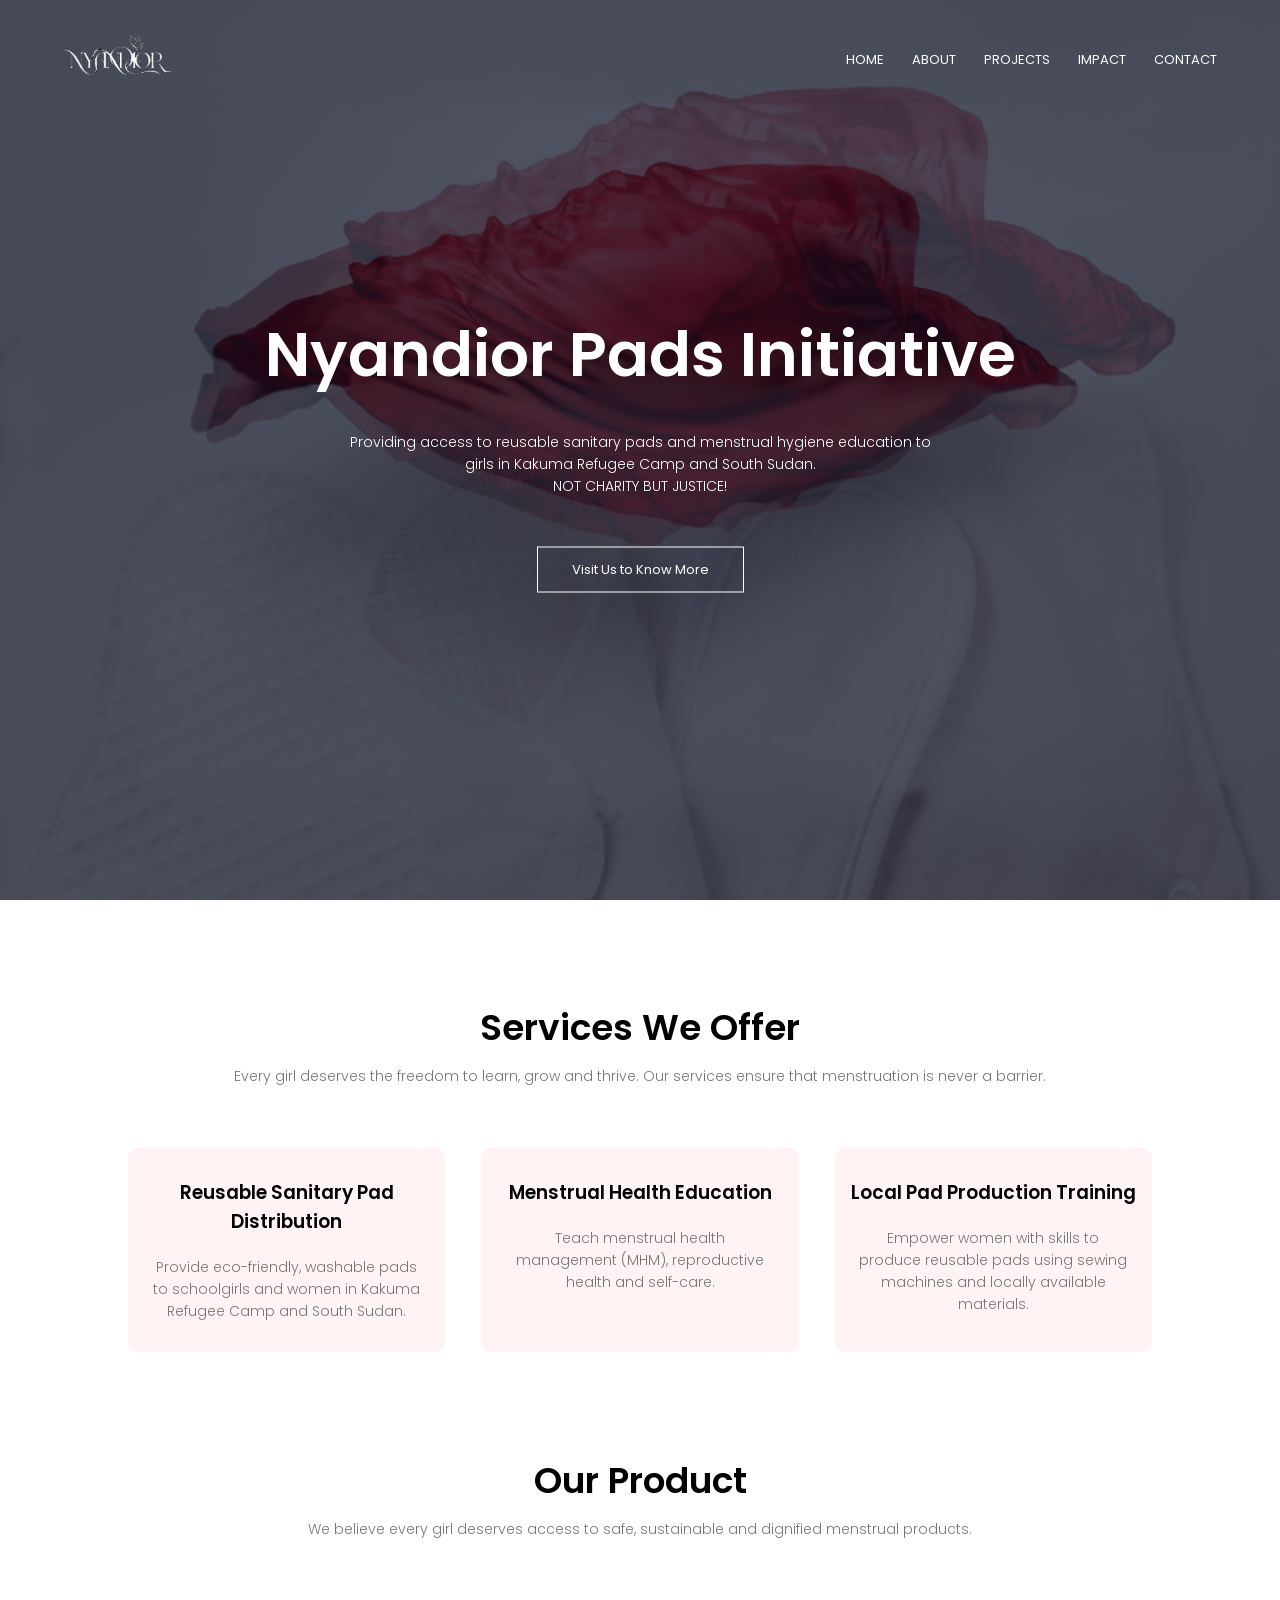
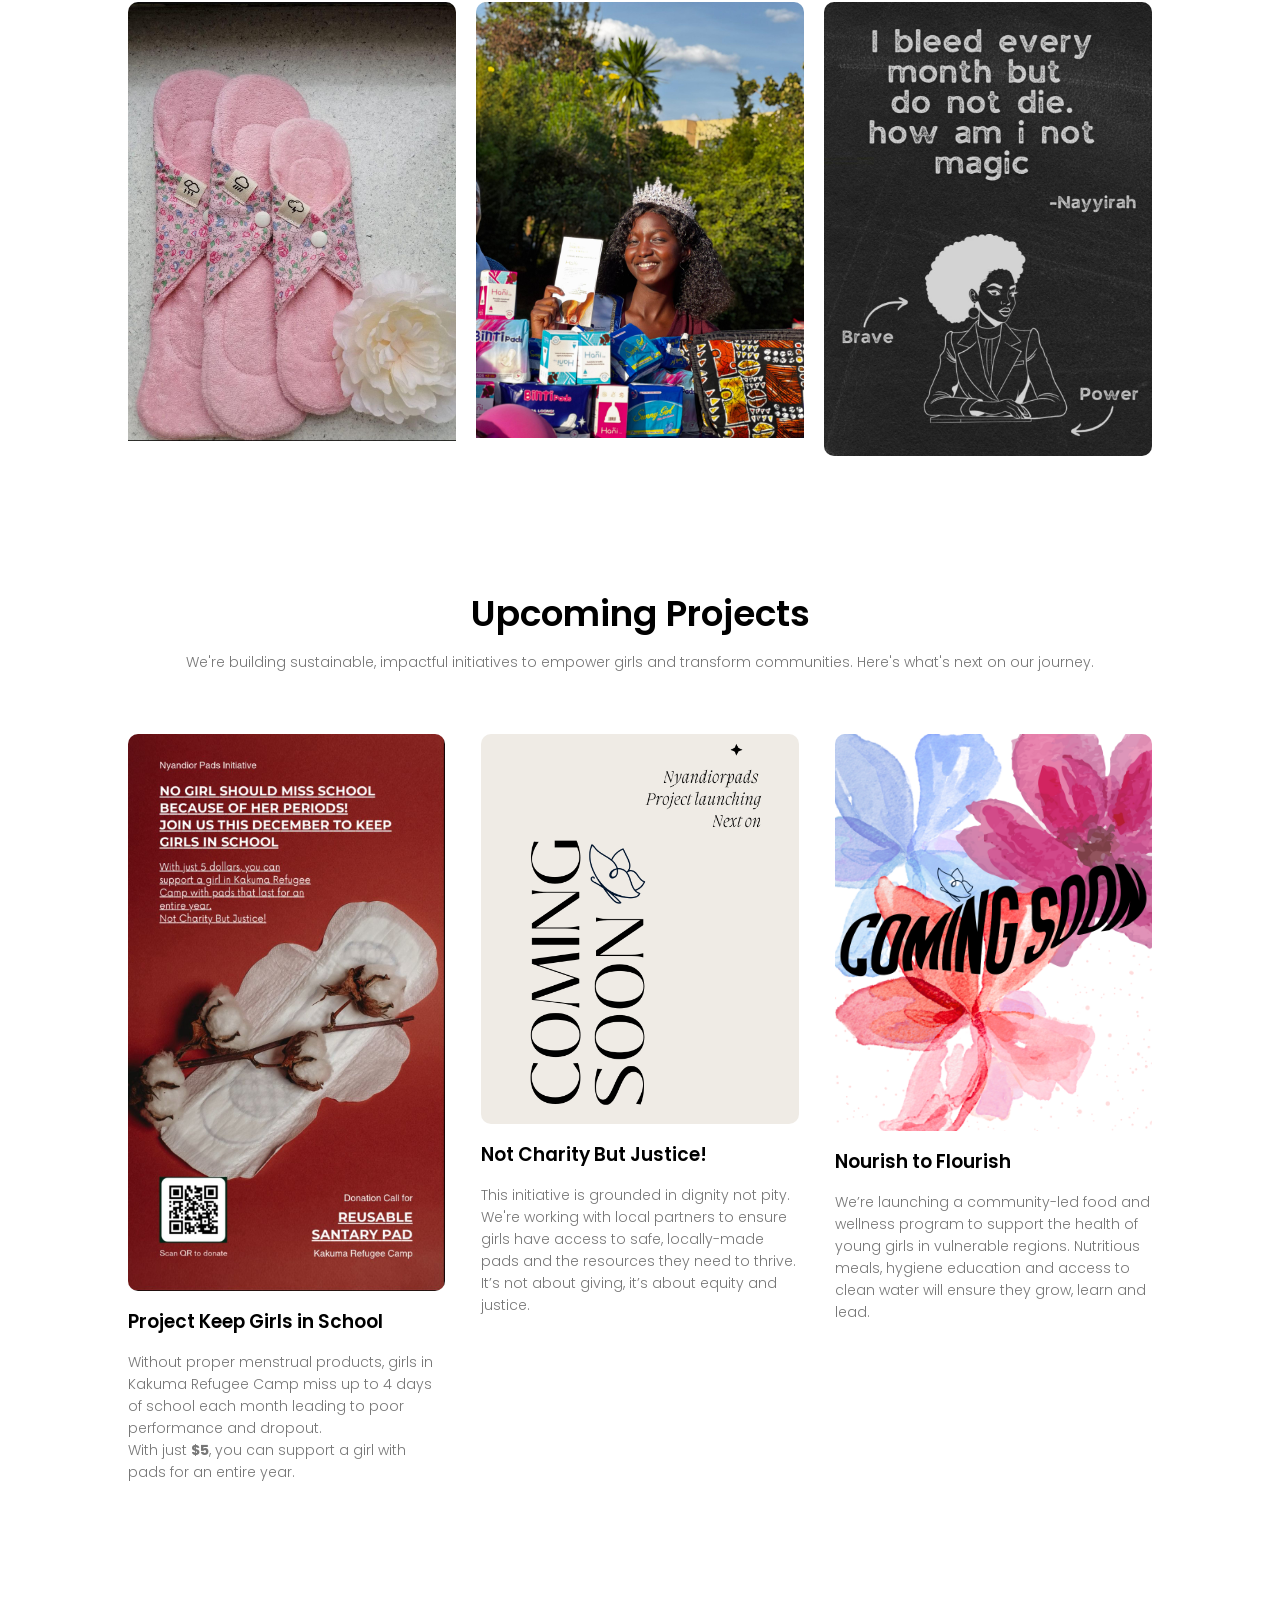
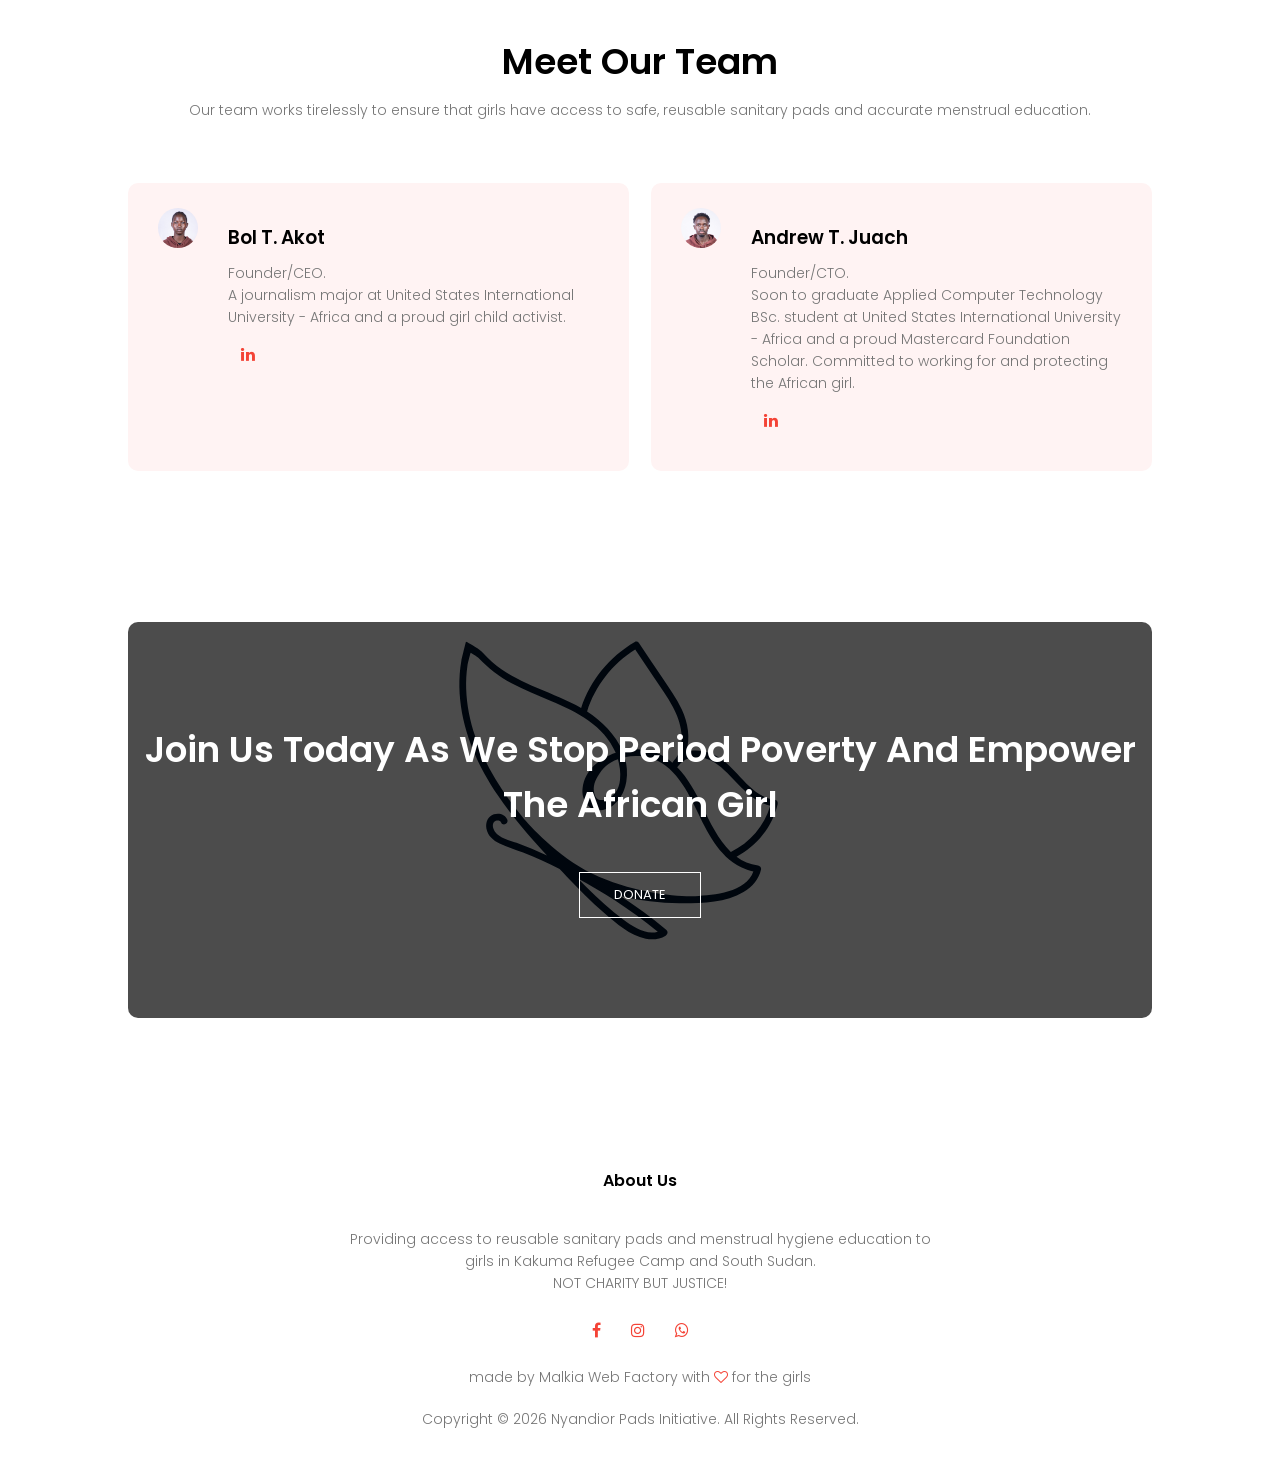
==== index.html @ 102c5cc3 "Launch Nyandior Pads Initiative website Replace the archived upload with the site source:  - Five pa" ====
<!DOCTYPE html>
<html lang="en">
<head>
<meta charset="utf-8">
<meta name="viewport" content="width=device-width, initial-scale=1.0">
<meta name="description" content="Nyandior Pads Initiative provides reusable sanitary pads and menstrual health education to girls in Kakuma Refugee Camp and South Sudan. Not charity but justice.">
<meta property="og:title" content="Nyandior Pads Initiative">
<meta property="og:description" content="Nyandior Pads Initiative provides reusable sanitary pads and menstrual health education to girls in Kakuma Refugee Camp and South Sudan. Not charity but justice.">
<meta property="og:type" content="website">
<title>Nyandior Pads Initiative</title>
<link rel="stylesheet" href="style.css">
<link href="https://fonts.googleapis.com/css?family=Poppins:100,200,300,400,600,700&display=swap" rel="stylesheet">
<link rel="stylesheet" href="https://cdnjs.cloudflare.com/ajax/libs/font-awesome/4.7.0/css/font-awesome.min.css" integrity="sha512-SfTiTlX6kk+qitfevl/7LibUOeJWlt9rbyDn92a1DqWOw9vWG2MFoays0sgObmWazO5BQPiFucnnEAjpAB+/Sw==" crossorigin="anonymous" referrerpolicy="no-referrer">
</head>
<body>
    <section class="header">
        
        <nav>
            <a href="index.html"><img src="Nyandior/logo.png" alt="Nyandior Pads Initiative logo"></a>
            <div class="nav-links" id="navLinks">  
                <i class="fa fa-close" role="button" aria-label="Close menu"></i>
                <ul>
                    <li><a href="index.html">HOME</a></li>
                    <li><a href="about.html">ABOUT</a></li>
                    <li><a href="course.html">PROJECTS</a></li>
                    <li><a href="blog.html">IMPACT</a></li>
                    <li><a href="contact.html">CONTACT</a></li>
                </ul>
            </div>
            <i class="fa fa-bars" role="button" aria-label="Open menu"></i>
        </nav>
        
        <div class="text-box">
            <h1>Nyandior Pads Initiative</h1>
            <p>Providing access to reusable sanitary pads and menstrual hygiene education to <br>girls in Kakuma Refugee Camp and South Sudan.<br>NOT CHARITY BUT JUSTICE!</p>
            <a href="blog.html" class="hero-btn">Visit Us to Know More</a>
        </div>
    </section>
    
<!---------- Service ----------->
    
    <section class="course">
        <h1>Services We Offer</h1>
        <p>Every girl deserves the freedom to learn, grow and thrive. Our services ensure that menstruation is never a barrier.</p>
        <div class="row">
            <div class="course-col">
                <h3>Reusable Sanitary Pad Distribution</h3>
                <p>Provide eco-friendly, washable pads to schoolgirls and women in Kakuma Refugee Camp and South Sudan.<br> </p>
            </div>
            <div class="course-col">
                <h3>Menstrual Health Education</h3>
                <p>Teach menstrual health management (MHM), reproductive health and self-care.</p>
            </div>
            <div class="course-col">
                <h3>Local Pad Production Training</h3>
                <p>Empower women with skills to produce reusable pads using sewing machines and locally available materials.</p>
            </div>
        </div>
    </section>
    
<!---------- Product ---------->
    
    <section class="campus">
        <h1>Our Product</h1>
        <p>We believe every girl deserves access to safe, sustainable and dignified menstrual products.</p>
            <div class="row">
                <div class="campus-col">
                    <img src="Nyandior/Photo1.jpeg" alt="Three pink reusable cloth sanitary pads with floral wings" loading="lazy">
                    <div class="layer">
                        <h3>REUSABLES</h3>
                    </div>
                </div>
                <div class="campus-col">
                    <img src="Nyandior/Photo2.jpeg" alt="A smiling young woman wearing a tiara, standing behind a table of sanitary pads and menstrual cups" loading="lazy">
                    <div class="layer">
                        <h3>DISPOSABLES</h3>
                    </div>
                </div>
                <div class="campus-col">
                    <img src="Nyandior/Edu..jpeg" alt="Poster quoting Nayyirah: I bleed every month but do not die, how am I not magic" loading="lazy">
                    <div class="layer">
                        <h3>EMPOWERMENT</h3>
                    </div>
                </div>
                
            </div>
    </section>
    
<!---------- projects ---------->
    
    <section class="facility">
        <h1>Upcoming Projects</h1>
        <p>We're building sustainable, impactful initiatives to empower girls and transform communities. Here's what's next on our journey.</p>
            <div class="row">
                <div class="facility-col">
                    <img src="Nyandior/NyandiorPads3.jpeg" alt="Keep Girls in School donation poster: $5 supports a girl with pads for a year" loading="lazy">
                    <h3>Project Keep Girls in School</h3>
                    <p>Without proper menstrual products, girls in Kakuma Refugee Camp miss up to 4 days of school each month leading to poor performance and dropout.<br>With just <strong>$5</strong>, you can support a girl with pads for an entire year.</p>
                </div>
                <div class="facility-col">
                    <img src="Nyandior/launching.png" alt="Coming soon: Nyandior Pads project launching next" loading="lazy">
                    <h3>Not Charity But Justice!</h3>
                    <p>This initiative is grounded in dignity not pity. We're working with local partners to ensure girls have access to safe, locally-made pads and the resources they need to thrive. It’s not about giving, it’s about equity and justice.</p>
                </div>
                <div class="facility-col">
                    <img src="Nyandior/flower.png" alt="Nourish to Flourish project graphic" loading="lazy">
                    <h3>Nourish to Flourish</h3>
                    <p>We’re launching a community-led food and wellness program to support the health of young girls in vulnerable regions. Nutritious meals, hygiene education and access to clean water will ensure they grow, learn and lead.</p>
                </div>
            </div>
    </section>

    
<!---------- team ---------->
    
    <section class="testimonials">
        <h1>Meet Our Team</h1>
        <p>Our team works tirelessly to ensure that girls have access to safe, reusable sanitary pads and accurate menstrual education.</p>
            <div class="row">
                <div class="testimonial-col">
                    <img src="Nyandior/Akot.jpg" alt="Bol T. Akot, Founder and CEO" loading="lazy">
                    <div> 
                        <h3>Bol T. Akot</h3>
                        <p>Founder/CEO. <br>A journalism major at United States International University - Africa and a proud girl child activist.</p>
                        <div class="icons">
                            <a href="https://www.linkedin.com/in/thuony-akot-bol-475263330?utm_source=share&utm_campaign=share_via&utm_content=profile&utm_medium=ios_app"><i class="fa fa-linkedin"></i></a>   
                        </div>
                    </div>
                </div>
                <div class="testimonial-col">
                    <img src="Nyandior/Juach.jpg" alt="Andrew T. Juach, Founder and CTO" loading="lazy">
                    <div>
                        <h3>Andrew T. Juach</h3>
                        <p>Founder/CTO. <br>Soon to graduate Applied Computer Technology BSc. student at United States International University - Africa and a proud Mastercard Foundation Scholar. Committed to working for and protecting the African girl.</p>
                        <div class="icons">
                            <a href="https://www.linkedin.com/in/andrew-t-juach-0b5a00272?utm_source=share&utm_campaign=share_via&utm_content=profile&utm_medium=ios_app"><i class="fa fa-linkedin"></i></a>   
                        </div>
                    </div>
                </div>
                
            </div>
    </section>
    
<!------ Call To Action ------>

<section class="cta">
    
        <h1>Join Us Today As We Stop Period Poverty And Empower The African Girl</h1>
        <a href="https://wa.me/254790454212?text=Hi%2C%20I%27d%20like%20to%20donate%20to%20Nyandior%20Pads." target="_blank" rel="noopener" class="hero-btn">DONATE</a>
    
</section>    
 
<!-------- footer ---------->

<section class="footer">
        <h4>About Us</h4>
        <p>Providing access to reusable sanitary pads and menstrual hygiene education to <br>girls in Kakuma Refugee Camp and South Sudan.<br>NOT CHARITY BUT JUSTICE!</p>
        
        <div class="icons">
            <a href="https://www.facebook.com/share/14EwD2VWBzz/" target="_blank" rel="noopener" aria-label="Facebook"><i class="fa fa-facebook"></i></a>
            <a href="https://www.instagram.com/nyandiorpads.ssd/" target="_blank" rel="noopener" aria-label="Instagram"><i class="fa fa-instagram"></i></a>
            <a href="https://wa.me/254790454212" target="_blank" rel="noopener" aria-label="WhatsApp"><i class="fa fa-whatsapp"></i></a>
        </div>
        <a href="index.html" class="footer-link"><p>made by Malkia Web Factory with <i class="fa fa-heart-o"></i> for the girls</p></a>
        <p>Copyright &#169; 2026 Nyandior Pads Initiative. All Rights Reserved.</p>
</section>    
  
  
<!---- Site script (menu toggle, contact form messages) ---->
<script src="js/main.js"></script>
    
</body>
</html>
---- style.css ----
*{
    margin: 0;
    padding: 0;
    font-family: 'Poppins', sans-serif;
}
.header{
    min-height: 100vh;
    width: 100%;
    background-image: linear-gradient(rgba(4,9,30,0.7),rgba(4,9,30,0.7)),url(Nyandior/PBack.png);
    background-position: center;
    background-size: cover;
    position: relative;
    overflow: hidden;
}

nav{
    display: flex;
    padding: 2% 4%;
    justify-content: space-between;
    align-items: center;
}
nav img{
    width: 135px;
}
/* Show images and the map as blocks so no gap is left underneath them */
nav img, .campus-col img, .facility-col img, .about-col img, .blog-left img, .location iframe,
.contact-col textarea, .comment-form textarea{
    display: block;
}
.nav-links{
    flex: 1;
    text-align: right;
}
.nav-links ul li{
    list-style: none;
    display: inline-block;
    padding: 8px 12px;
    position: relative;
    font-size: 13px;
}
.nav-links ul li a{
    color: #fff;
    text-decoration: none;
    font-size: 13px;
}
.nav-links ul li::after{
    content: '';
    width: 0%;
    height: 2px;
    background: #f44336;
    display: block;
    margin: auto;
    transition: .5s;    
}
.nav-links ul li:hover::after{
    width: 100%;
}
nav .fa{
    display: none;
}

.text-box{
    width: 90%;
    color: #fff;
    position: absolute;
    top: 50%;
    left: 50%;
    transform: translate(-50%, -50%);
    text-align: center;
}
.text-box h1{
    font-size: 62px;
}
.text-box p{
    margin: 20px 0 40px;
    font-size: 14px;
    color: #fff;
}
.hero-btn {
    display: inline-block;
    text-decoration: none;
    color: #fff;
    border: 1px solid #fff;
    padding: 12px 34px;
    font-size: 13px;
    background: transparent;
    position: relative;
    cursor: pointer;
    transition: 1s;
}

.hero-btn:hover{
    border: 1px solid #f44336;
    background: #f44336;
}


@media(max-width: 700px)
{
   .nav-links ul li
    {
        display: block;
    }
    .nav-links
    {
        position: fixed;
        background: #f44336;
        height: 100vh;
        width: 200px;
        top: 0;
        right: -200px;
        text-align: left;
        z-index: 2;
        transition: 0.5s;
    }
    .nav-links ul{
        padding: 30px;
    }
    nav .fa{
        display: block;
        color: #fff;
        margin: 10px;
        font-size: 22px;
        cursor: pointer; 
    }
    .text-box h1{
        font-size: 20px;
    }
}

/*---------- course --------*/

.course{
    width: 80%;
    margin: auto;
    text-align: center;
    padding-top: 100px;
}
h1{
    font-size: 36px;
    font-weight: 600;
}
p{
    color: #777;
    font-size: 14px;
    font-weight: 300;
    line-height: 22px;
    padding: 10px;
}
.row{
    margin-top: 5%;
    display: flex;
    justify-content: space-between;  
}
  
.course-col{
    flex-basis: 31%;
    background: #fff3f3;
    border-radius: 10px;
    margin-bottom: 5%;
    padding: 20px 12px;
    box-sizing: border-box;
    transition: .5s;
}
h3{
    text-align: center;
    font-weight: 600;
    margin: 10px 0;
}
.course-col:hover{
    box-shadow: 0 0 20px 0px rgba(0, 0, 0, 0.2);
}

@media (max-width:700px){
    .row{
        flex-direction: column;
    }
} 

/*---------------- campus ----------------*/

.campus{
    width: 80%;
    margin: auto;
    text-align: center;
    padding-top: 50px;
}
.campus-col{
    flex-basis: 32%;
    border-radius: 10px;
    margin-bottom: 30px;
    position: relative;
    overflow: hidden;
}
.campus-col img{
    width: 100%;
}

.layer{
    background: transparent;
    height: 100%;
    width: 100%;
    top: 0;
    left: 0;
    position: absolute;
    transition: .5s;
}
.layer:hover{
    background: rgba(226, 0, 0, 0.7);
}
.layer h3{
    width: 100%;
    font-weight: 500;
    color: #fff;
    font-size: 26px;
    bottom: 0;
    left: 50%;
    transform: translateX(-50%);
    position: absolute;
    opacity: 0;
    transition: .5s;
}
.layer:hover h3{
    bottom: 49%;
    opacity: 1;
}

/*-------------- Facilities ----------------*/

.facility{
    width: 80%;
    margin: auto;
    text-align: center;
    padding-top: 100px;
}
.facility-col{
    flex-basis: 31%;
    border-radius: 10px;
    margin-bottom: 5%;
    text-align: left;
}
.facility-col img{
    width: 100%;
    border-radius: 10px;
}
.facility-col p{
    padding: 0;
}
.facility-col h3{
    margin-top: 16px;
    margin-bottom: 15px;
    text-align: left;
}

/*---------------- testimonials ------------------*/

.testimonials{
    width: 80%;
    margin: auto;
    padding-top: 100px;
    text-align: center;
}

.testimonial-col{
    flex-basis: 44%;
    border-radius: 10px;
    margin-bottom: 5%;
    text-align: left;
    background: #fff3f3;
    padding: 25px;
    cursor: pointer;
    display: flex;
}
.testimonial-col img{
    height: 40px;
    margin-left: 5px;
    margin-right: 30px;
    border-radius: 50%;
}
.testimonial-col p{
    padding: 0;
}
.testimonial-col h3{
    margin-top: 15px;
    text-align: left;
}
.testimonial-col .fa{
    color: #f44336;
}

@media(max-width:700px){
    .testimonial-col img{
        margin-left: 0px;
        margin-right: 15px;
    }
}

/*-------- Call To Action ----------*/


.cta{
    margin: 100px auto;
    width: 80%;
    background-image: linear-gradient(rgba(0,0,0,0.7),rgba(0,0,0,0.7)),url(Nyandior/Butterfly\ \(1\).png);
    background-position: center;
    background-size: cover;
    border-radius: 10px;
    text-align: center;
    padding: 100px 0;
}
.cta h1{
    color: #fff;
    margin-bottom: 40px; 
    padding: 0; 
}

@media(max-width:700px){
    .cta h1{
        font-size: 24px;
    }
}

/*--------------Footer---------------*/

.footer{
    width: 100%;
    text-align: center;
    padding: 30px 0;
}
.footer h4{
    margin-bottom: 25px;
    margin-top: 20px;
    font-weight: 600;
}

.icons .fa{
    color: #f44336;
    margin: 0 13px;
    cursor: pointer;
    padding: 18px 0;
}
.fa-heart-o{
    color: #f44336;
}


/*--------------- About Us Page --------------*/


.sub-header{
    height: 50vh;
    width: 100%;
    background-image: linear-gradient(rgba(4,9,30,0.7),rgba(4,9,30,0.7)),url(Nyandior/PBack.png);
    background-position: center;
    background-size: cover;
    text-align: center;
    color: #fff;
}
.sub-header h1{
    margin-top: 100px;
}
.about-us{
    width: 80%;
    margin: auto;
    padding-top: 80px;
    padding-bottom: 50px;
}

.about-col{
    flex-basis: 48%;
    padding: 30px 2px;
}
.about-col h1{
    padding-top: 0;
}
.about-col p{
    padding: 15px 0 25px;
}

.hero-btn.red-btn{
    border: 1px solid #f44336;
    background: transparent;
    color: #f44336;
}
.hero-btn.red-btn:hover{
    border: 1px solid #f44336;
    background: #f44336;
    color: #fff;
}
.hero-btn.red-btn::after{
    background: #f44336;
}
.hero-btn.red-btn::before{
    background: #f44336;
}
.content-image{
    flex-basis: 50%;
}
.about-col img{
    width: 100%;
}

/*---------- Blog Page -------------*/

.blog-content{
    width: 80%;
    margin: auto;
    padding: 60px 0;
}
.blog-left{
    flex-basis: 65%;
    /* Keeps the original look of the mission text: line breaks, comment
       heading and donate button were previously sized like a heading */
    font-size: 24px;
    font-weight: 600;
    color: #222;
}
.blog-right{
    flex-basis: 32%;
}
.blog-left img{
    width: 100%;
}
.blog-left h2{
    font-size: 24px;
    color: #222;
    font-weight: 600;
    margin: 30px 0;
}
.blog-left p{
    color: #999;
    padding: 0;
}

.blog-right h3{
    background: #f44336;
    color: #fff;
    padding: 7px 0;
    font-size: 16px;
    margin-bottom: 20px;
}
.blog-right div{
    display: flex;
    align-items: center;
    justify-content: space-between;
    color: #555;
    padding: 8px;
    box-sizing: border-box;
}

.comment-box{
    border: 1px solid #ccc;
    margin: 50px 0;
    padding: 10px 20px;
}

.comment-box h3{
    text-align: left;
}
.comment-form input, .comment-form textarea{
    width: 100%;
    padding: 10px;
    margin: 15px 0;
    box-sizing: border-box;
    border: none;
    outline: none;
    background: #f0f0f0;
}
.comment-form button{
    margin: 10px 0;
}


@media (max-width:700px){
    .sub-header h1{
        font-size: 24px;
    }
} 


/*------- Contact Us Page ------------*/

.location{
    width: 80%;
    margin: auto;
    padding: 80px 0;
}
.location iframe{
    width: 100%;
    border: 0;
}

.contact-us{
    width: 80%;
    margin: auto;
}
.contact-col{
    flex-basis: 48%;
    margin-bottom: 30px;
}

.contact-col div{
    display: flex;
    align-items: center;
    margin-bottom: 40px;
}

.contact-col div .fa{
    font-size: 28px;
    color: #f44336;
    margin: 10px;
    margin-right: 30px;
}
    
.contact-col div p{
    padding: 0;
}
.contact-col div h5{
    font-size: 20px;
    margin-bottom: 5px;
    color: #555;
    font-weight: 400;
    
}
.contact-col input, .contact-col textarea{
    width: 100%;
    padding: 15px;
    margin-bottom: 17px;
    outline: none;
    border: 1px solid #ccc;
    box-sizing: border-box;
}

.contact-col .form-status, .comment-box .form-status{
    padding: 15px;
    margin-bottom: 17px;
    border-radius: 4px;
}
.form-status.success{
    background: #e8f5e9;
    color: #2e7d32;
}
.form-status.error{
    background: #fff3f3;
    color: #c62828;
}
.hp-field{
    position: absolute;
    left: -9999px;
}

.footer-link{
    text-decoration: none;
    color: #777;
}
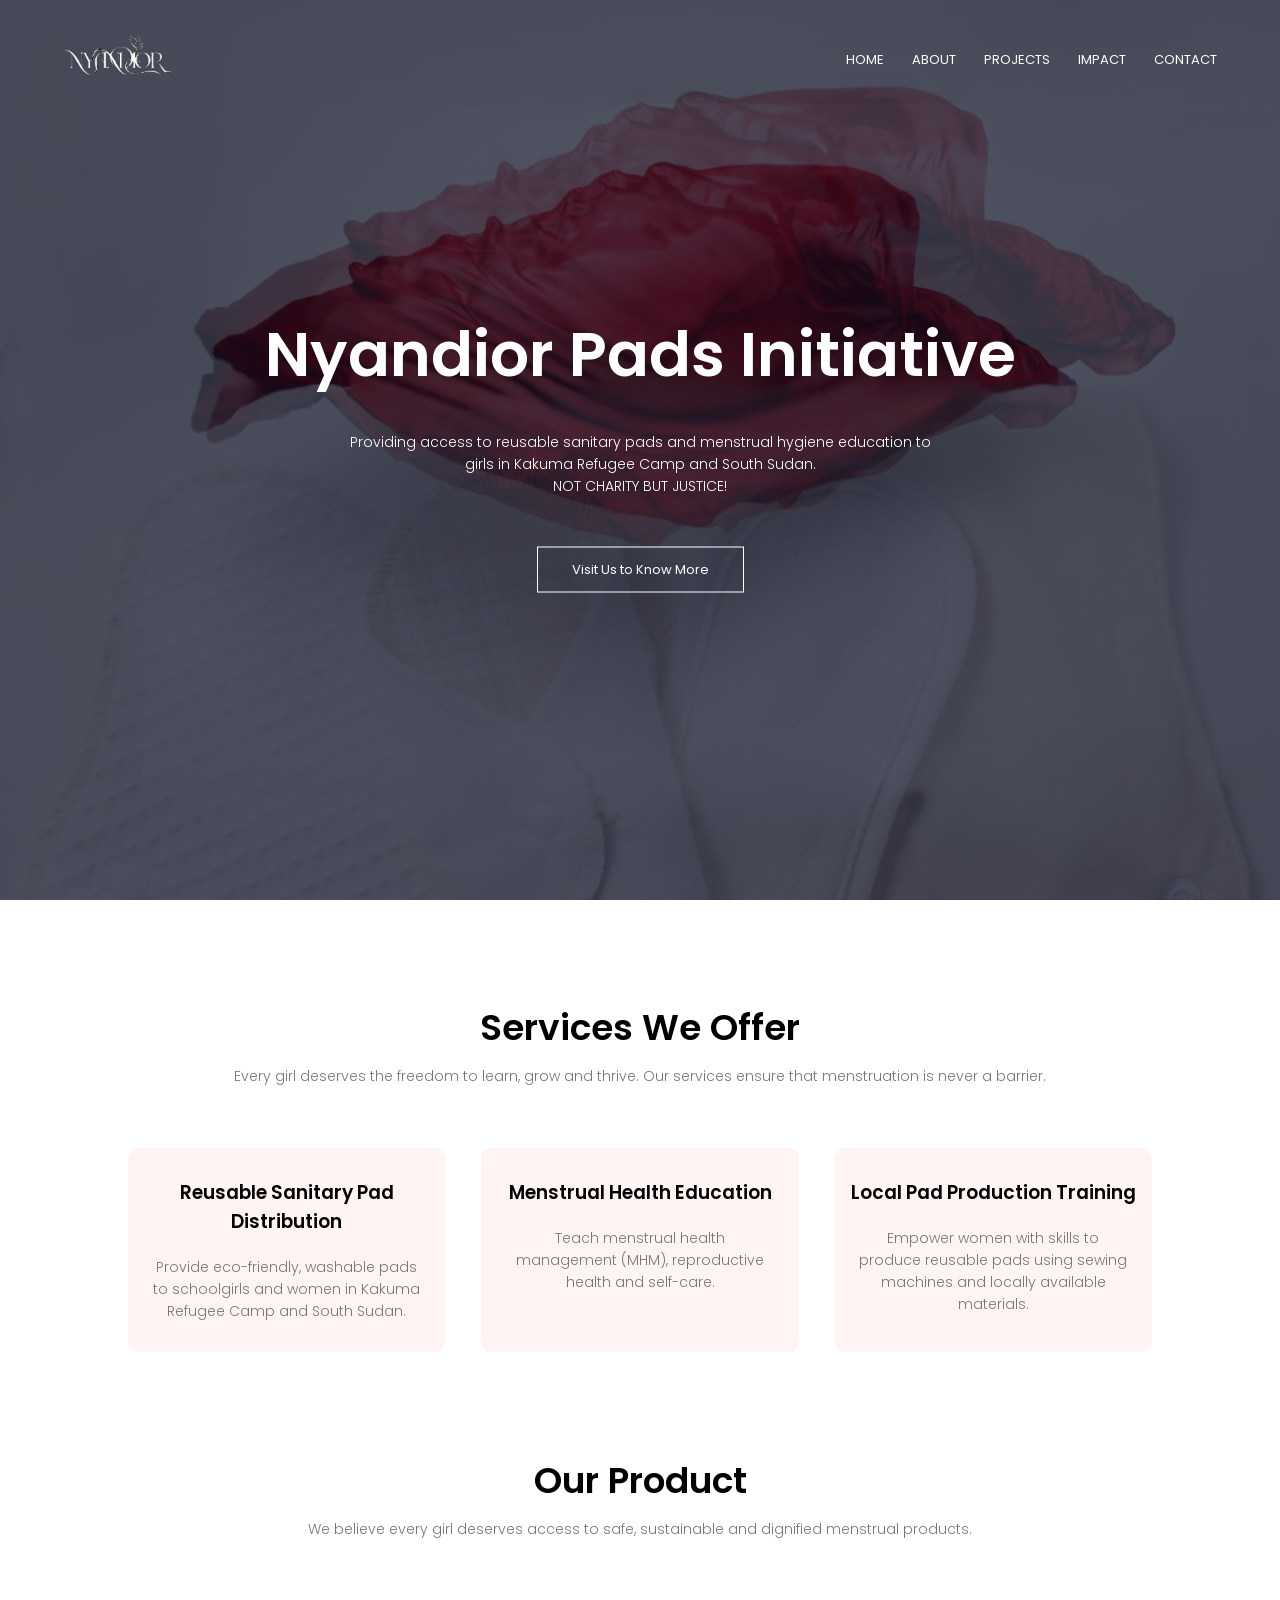
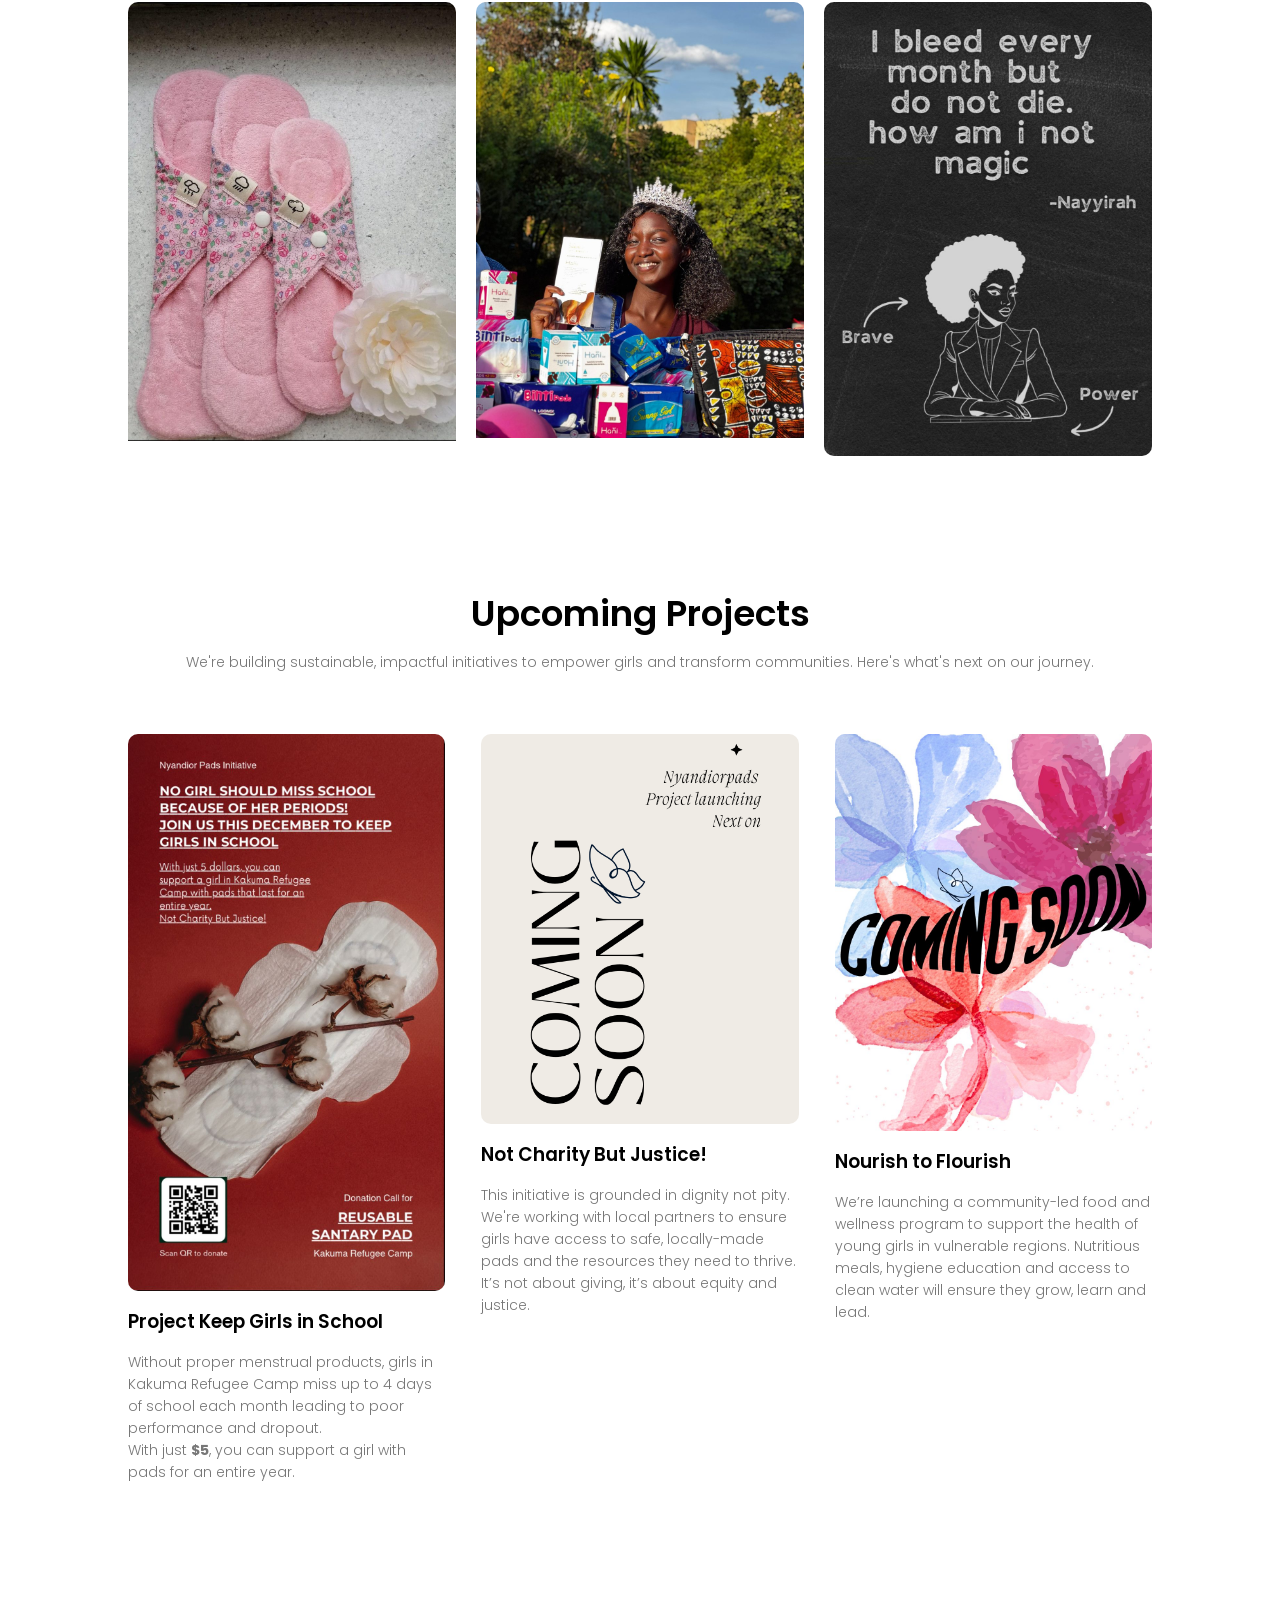
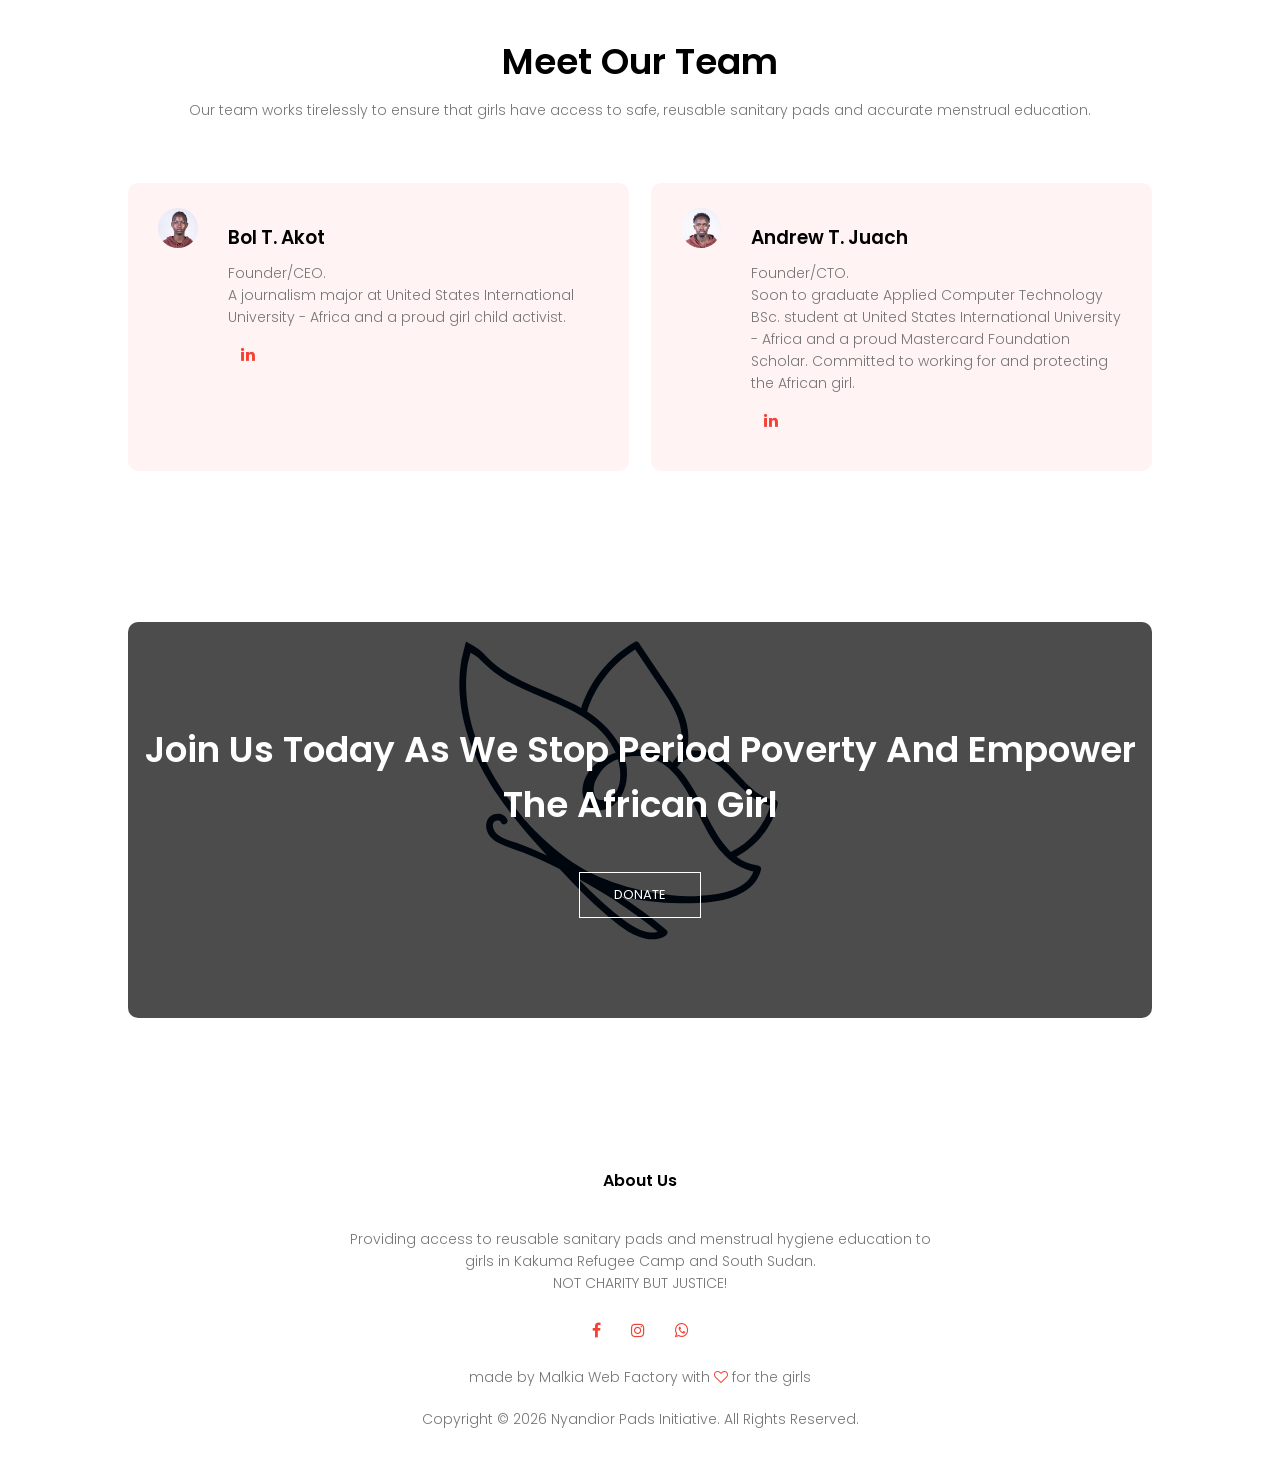
==== commit 3cf24531: "Prepare for Hostinger: link previews, image compression, settings outside web root - Add Open Graph " ====
--- a/index.html
+++ b/index.html
@@ -7,6 +7,14 @@
 <meta property="og:title" content="Nyandior Pads Initiative">
 <meta property="og:description" content="Nyandior Pads Initiative provides reusable sanitary pads and menstrual health education to girls in Kakuma Refugee Camp and South Sudan. Not charity but justice.">
 <meta property="og:type" content="website">
+<meta property="og:url" content="https://nyandiorpads.org/">
+<meta property="og:site_name" content="Nyandior Pads Initiative">
+<meta property="og:image" content="https://nyandiorpads.org/Nyandior/og-image.jpg">
+<meta property="og:image:width" content="1200">
+<meta property="og:image:height" content="630">
+<meta property="og:image:alt" content="A smiling young woman holding a reusable menstrual health leaflet beside sanitary products">
+<meta name="twitter:card" content="summary_large_image">
+<link rel="canonical" href="https://nyandiorpads.org/">
 <title>Nyandior Pads Initiative</title>
 <link rel="stylesheet" href="style.css">
 <link href="https://fonts.googleapis.com/css?family=Poppins:100,200,300,400,600,700&display=swap" rel="stylesheet">
@@ -103,7 +111,7 @@
                     <p>This initiative is grounded in dignity not pity. We're working with local partners to ensure girls have access to safe, locally-made pads and the resources they need to thrive. It’s not about giving, it’s about equity and justice.</p>
                 </div>
                 <div class="facility-col">
-                    <img src="Nyandior/flower.png" alt="Nourish to Flourish project graphic" loading="lazy">
+                    <img src="Nyandior/flower.jpg" alt="Nourish to Flourish project graphic" loading="lazy">
                     <h3>Nourish to Flourish</h3>
                     <p>We’re launching a community-led food and wellness program to support the health of young girls in vulnerable regions. Nutritious meals, hygiene education and access to clean water will ensure they grow, learn and lead.</p>
                 </div>
--- a/style.css
+++ b/style.css
@@ -6,7 +6,7 @@
 .header{
     min-height: 100vh;
     width: 100%;
-    background-image: linear-gradient(rgba(4,9,30,0.7),rgba(4,9,30,0.7)),url(Nyandior/PBack.png);
+    background-image: linear-gradient(rgba(4,9,30,0.7),rgba(4,9,30,0.7)),url(Nyandior/PBack.jpg);
     background-position: center;
     background-size: cover;
     position: relative;
@@ -350,7 +350,7 @@
 .sub-header{
     height: 50vh;
     width: 100%;
-    background-image: linear-gradient(rgba(4,9,30,0.7),rgba(4,9,30,0.7)),url(Nyandior/PBack.png);
+    background-image: linear-gradient(rgba(4,9,30,0.7),rgba(4,9,30,0.7)),url(Nyandior/PBack.jpg);
     background-position: center;
     background-size: cover;
     text-align: center;
